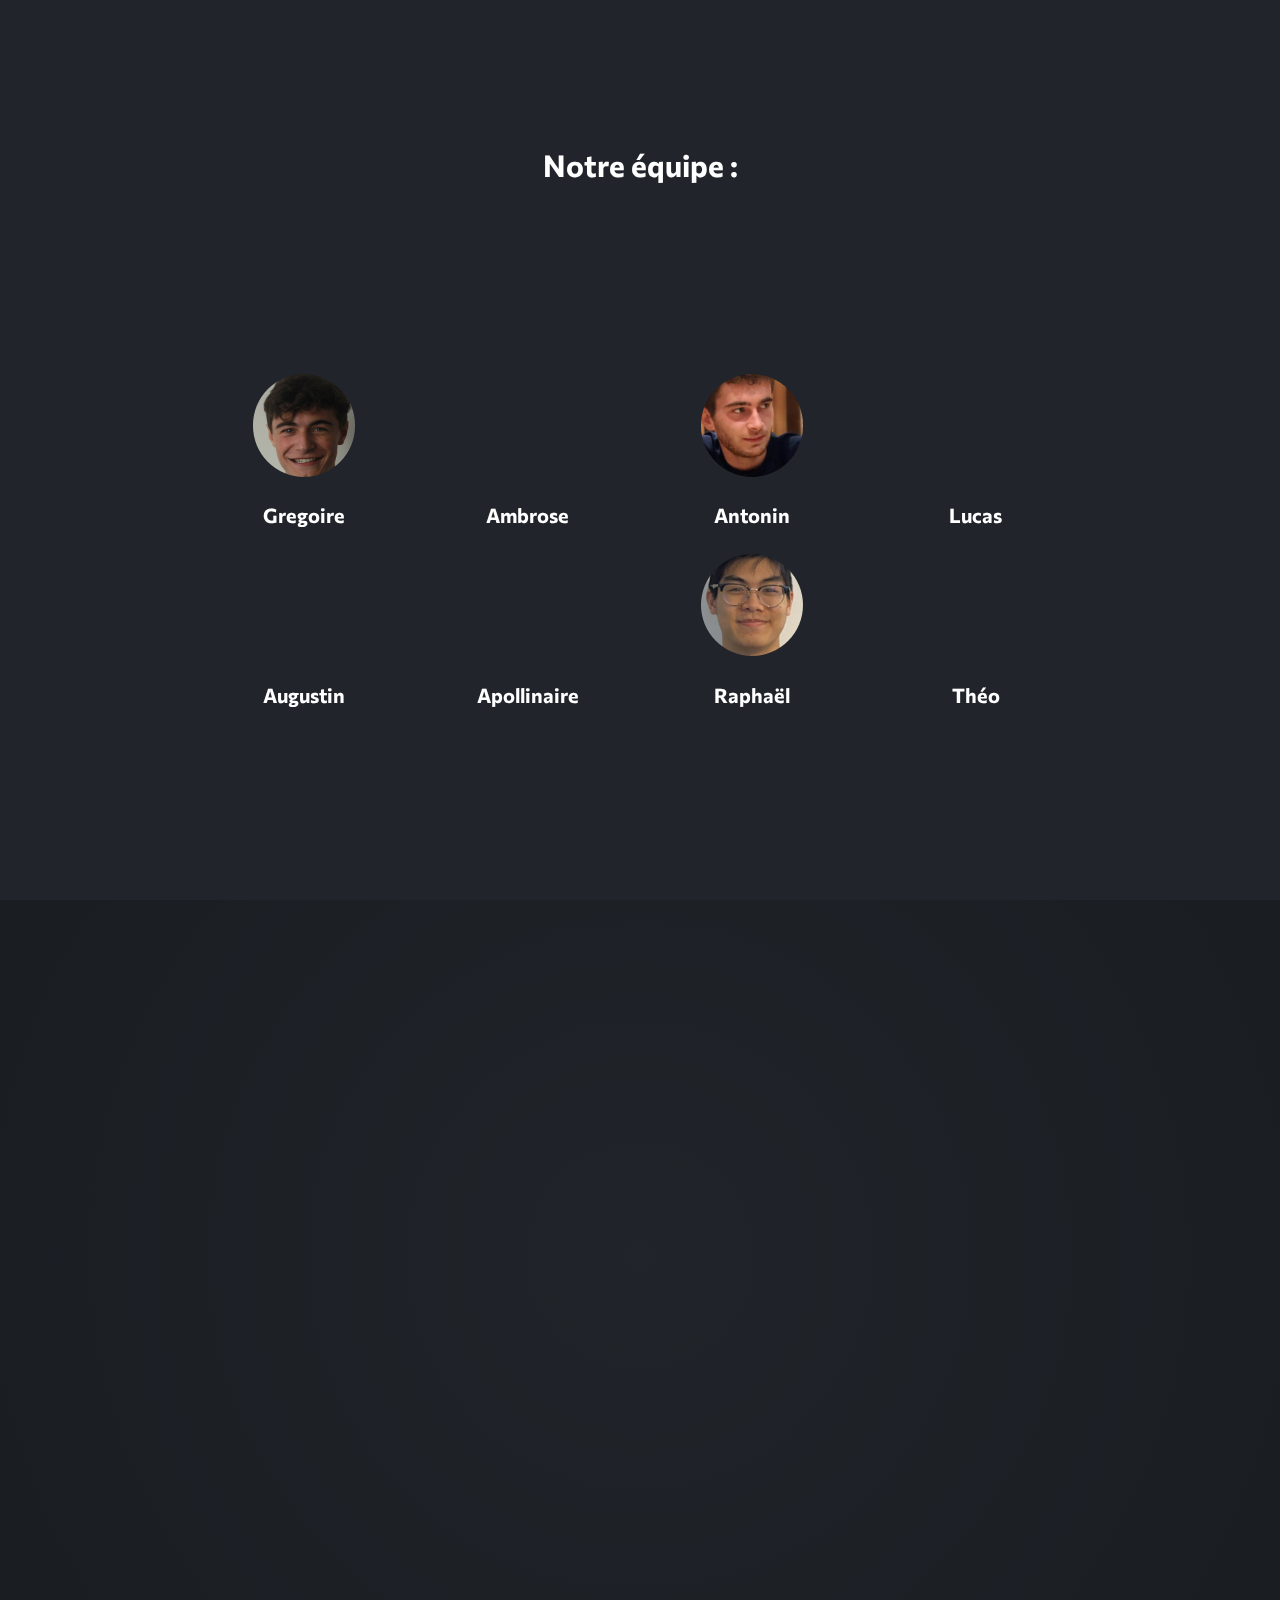
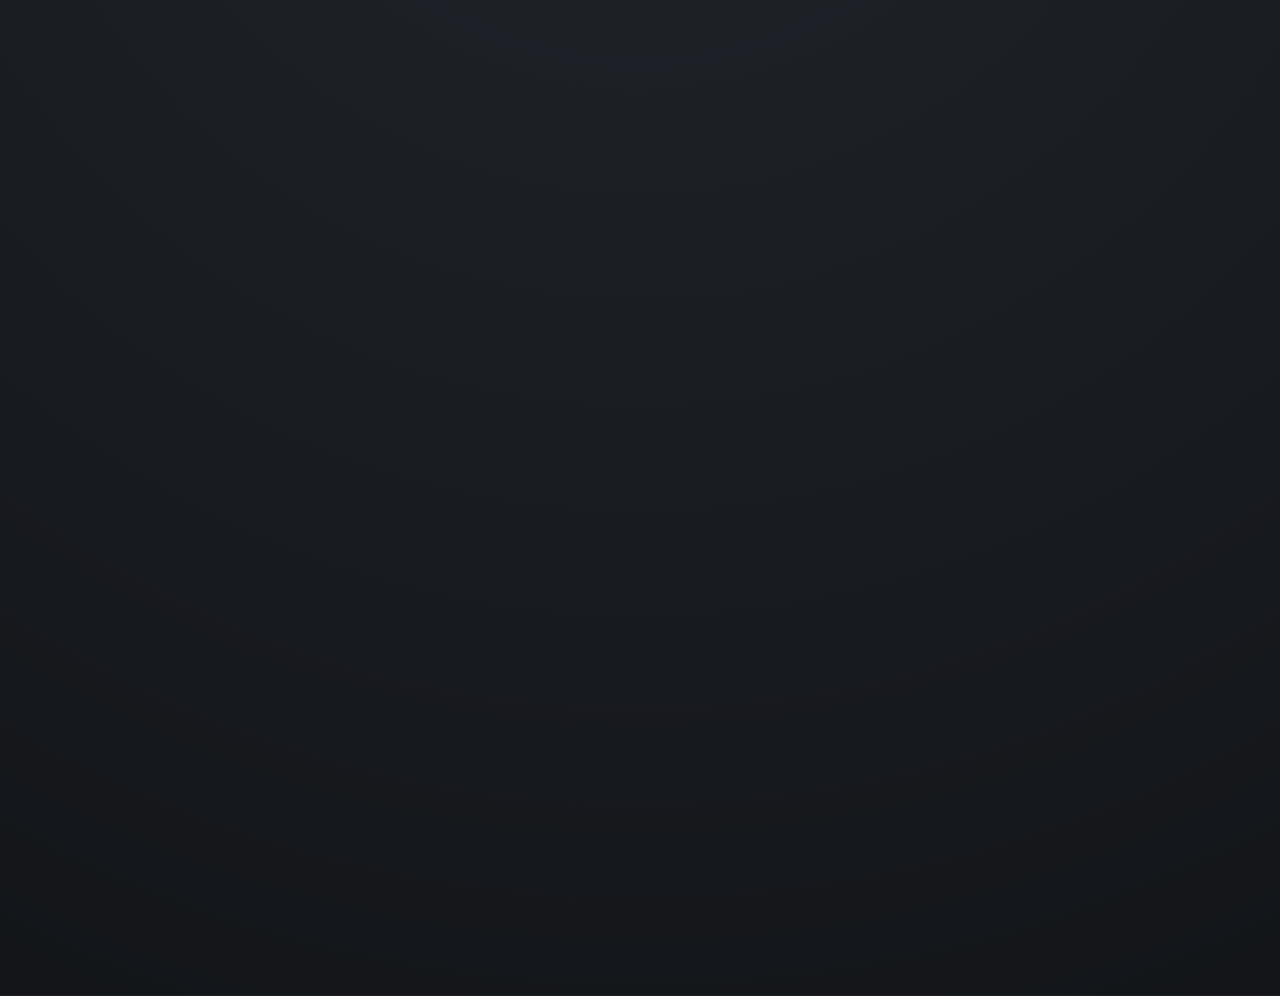
==== pages/slides.html @ ee3378b4 "minor update" ====
<!DOCTYPE html>
<html lang="en">
<head>
    <meta charset="UTF-8">
    <meta name="viewport" content="width=device-width, initial-scale=1.0">
    <link rel="stylesheet" href="../css/main.css">
    <link href="https://fonts.googleapis.com/css2?family=Commissioner&family=Open+Sans&display=swap" rel="stylesheet">
    <title>Présentation groupe 9</title>
</head>
<body>
    <div class="container">
        <div class="pivot">

            <div class="page-1 page">
                <h2 class="ourTeam mainTitle">Notre équipe :</h2>
                <div class="presentation-section">


                    <div class="team">
                        <div class="circle-container gregoire">
                            <img src="../images/gregoire.jpg" alt="">
                        </div>
                        <h4 class="name">Gregoire</h4>
                    </div>


                    <div class="team">
                        <div class="circle-container ambrose">
                            <img src="https://cdn.discordapp.com/attachments/763368164721426433/765120550992609300/Ambrose.png" alt="">
                        </div>
                        <h4 class="name">Ambrose</h4>
                    </div>


                    <div class="team">
                        <div class="circle-container antonin">
                            <img src="../images/antonin.jpg" alt="">
                        </div>
                        <h4 class="name">Antonin</h4>
                    </div>


                    <div class="team">
                        <div class="circle-container lucas">
                            <img src="https://cdn.discordapp.com/attachments/763355005251747871/764821190027771914/IMG_20201011_140458__01.jpg" alt="">
                        </div>
                        <h4 class="name">Lucas</h4>
                    </div>


                    <div class="team">
                        <div class="circle-container augustin">
                            <img src="https://cdn.discordapp.com/attachments/763368164721426433/764600648892678194/Augustin.jpg" alt="">
                        </div>
                        <h4 class="name">Augustin</h4>
                    </div>


                    <div class="team">
                        <div class="circle-container apo">
                            <img src="https://cdn.discordapp.com/attachments/763368164721426433/765120447422660618/apo.jpg" alt="">
                        </div>
                        <h4 class="name">Apollinaire</h4>
                    </div>


                    <div class="team">
                        <div class="circle-container raphael">
                            <img src="../images/raphael.jpg" alt="">
                        </div>
                        <h4 class="name">Raphaël</h4>
                    </div>

                    <div class="team">
                        <div class="circle-container theo">
                            <img src="https://cdn.discordapp.com/attachments/763368164721426433/765120521691856909/Theo.jpg" alt="">
                        </div>
                        <h4 class="name">Théo</h4>
                    </div>
                </div>
            </div>



            <div class="page-2 page">
                <h2 class="prob mainTitle">Notre problématique : quel(s) format(s) de réunion permettrait une captation optimale de l'information ?</h2>
                <img src="https://cdn.discordapp.com/attachments/763368164721426433/765177207878189077/thinking-emoji.png" class="thinking-emoji" alt="">
            </div>

            <div class="page-3 page">
                <h2 class="seg mainTitle">La segmentation</h2>
                <div class="avatarContainer">
                    <div class="avatar1">
                        <img src="https://cdn.discordapp.com/attachments/763354064821551105/765185587488620554/avataaars.png" alt="segmentation" title="segmentation" class="segmentation">
                    </div>
                    <div class="avatar2">
                        <img src="https://cdn.discordapp.com/attachments/763354064821551105/765186108631154738/avataaars_copie.png" alt="segmentation" title="segmentation" class="segmentation">
                    </div>
                    <div class="avatar3">
                        <img src="https://cdn.discordapp.com/attachments/763354064821551105/765186930262147112/avataaars_copie_2.png" alt="segmentation" title="segmentation" class="segmentation">
                    </div>
                </div>
            </div>

            <div class="page-4 page">
                <h2 class="emp mainTitle">Ressenti utilisateur</h2>
                <div class="empathy-container">
                    <div class="hear">
                        <span>Ce que j'entends</span>
                        <p>L'obligation d'assister aux réunions, la personne peut difficilement refuser si son supérieur lui demande</p>
                    </div>
                    <div class="feel">
                        <span>Ce que je sens</span>
                        <p>De la frustration quant à la perte de temps et l'utilité de la réunion. Au-delà de ça, un échec personnel.</p>
                    </div>
                    <div class="see">
                        <span>Ce que vois</span>
                        <p>Une n-ième réunion comme les autres, beaucoup de monde, réunion trop chargée, des projets trop techniques pas compréhensibles par l'ensemble des participants</p>
                    </div>
                </div>
            </div>

            <div class="page-5 page">
                <h2 class="userFlow mainTitle">Point de frictions</h2>
                <div class="userflow-container">
                    <div class="friction-point">
                        <img src="https://cdn.discordapp.com/attachments/763368164721426433/765174855355465738/time.png" class="friction-icon" alt="">
                        <p>Perte de temps</p>
                    </div>

                    <div class="friction-point">
                        <img src="https://cdn.discordapp.com/attachments/763368164721426433/765174850502918164/calendar.png" class="friction-icon" alt="">
                        <p>Manque d'ordre du jour, incompréhension du but de la réunion</p>
                    </div>

                    <div class="friction-point">
                        <img src="https://cdn.discordapp.com/attachments/763368164721426433/765174863488352276/team.png" class="friction-icon" alt="">
                        <p>Trop de réunions</p>
                    </div>
                </div>
            </div>

            <div class="page-6 page">
                <h2 class="solution maintTitle">Solutions !</h2>
                <div class="solutions-container">
                    <div class="team-building solutions-given">
                        <img src="../images/team-building.png" class="solution-icon" alt="">
                        <p> Un nouveau format de réunion </p>
                    </div>

                    <div class="time-keeper solutions-given">
                        <img src="../images/clock.png" class="solution-icon" alt="">
                        <p>Gardien du temps </p>
                    </div>

                    <div class="document solutions-given">
                        <img src="https://cdn.discordapp.com/attachments/763354064821551105/765196320897105950/makefg.png" class="solution-icon" alt="">
                        <p>Sondages </p>
                    </div>
                </div>
            </div>

            <div class="page-7 page">
                <h2 class="conclusion mainTitle">Un nouveau format</h2>
                <div class="new-format-container">
                    <div class="responsability new-format">
                        <img src="https://cdn.discordapp.com/attachments/763368164721426433/765178050894888960/responsability.png" class="conclusion-icon" alt="">
                        <p>Responsabilité partagée</p>
                    </div>
    
                    <div class="icebreaker new-format">
                        <img src="https://cdn.discordapp.com/attachments/763368164721426433/765178934299983882/icebreaker.png" class="conclusion-icon" alt="">
                        <p>Brise-glace</p>
                    </div>
    
                    <div class="template new-format">
                        <img src="https://cdn.discordapp.com/attachments/763368164721426433/765178933044969522/tempalte.png" class="conclusion-icon" alt="">
                        <p>Template</p>
                    </div>
                </div>
            </div>

            <div class="page-8 page">
                <h2 class="thanks mainTitle">Remerciements & Conclusion</h2>
                <div class="thanks-container">
                    <div class="thanks-element">
                        <img src="https://cdn.discordapp.com/attachments/763354064821551105/765199539786874880/test.png" class="thanks-icon" alt="">
                    </div>
                    <span class="x-icone thanks-element">X</span>
                    <div class= "thanks-element">

                        <img src="https://cdn.discordapp.com/attachments/763368164721426433/765121352923217930/ACOSS.png" class="thanks-icon" alt="">
                    </div>
                </div>
            </div>

        </div>
        <div class="background"></div>
    </div>
    <script src="../js/script.js"></script>
</body>
</html>
---- css/main.css ----
.container{
    position: absolute;
    top: 50%;
    left: 50%;
    perspective: 2200px;
}

html{
    overflow: hidden;
    font-family: 'Commissioner', sans-serif;
}

.container *{
    transform-style: preserve-3d;
}

.container .page{
    display: flex;
    position: absolute;
    flex-direction: column;
    justify-content: space-evenly;
    align-items: center;
    top: -50vh;
    left: -50vw;
    width: 100vw;
    height: 100vh;
    color:  #ffffff;
    background: #21252B;
    transition: 0.5s ease-in-out all;
}

.mainTitle{
    display: block;
    width: 100%;
    text-align: center;
    font-size: 30px;
}

.page-1{
    transform: rotateY(0deg) translateZ(2400px) ;
}

.page-2{
    transform: rotateY(45deg) translateZ(2400px);
}

.page-3{
    transform: rotateY(90deg) translateZ(2400px);
}

.page-4{
    transform: rotateY(135deg) translateZ(2400px);
}

.page-5{
    transform: rotateY(180deg) translateZ(2400px);
}

.page-6{
    transform: rotateY(225deg) translateZ(2400px);
}

.page-7{
    transform: rotateY(270deg) translateZ(2400px);
}

.page-8{
    transform: rotateY(315deg) translateZ(2400px);
}


.pivot{
    transform-origin: 0 0 -3600px;
    transform: rotateY(0deg) translateZ(-3600px);
    transition: 0.5s ease-in-out all;
}

.background
{
    position: absolute;
    transform: translateZ(-6000px) translateX(-5000px) translateY(-2000px);
    width: 10000px;
    height: 10000px;
    background: rgb(33,37,43);
    background: radial-gradient(circle, rgba(33,37,43,1) 0%, rgba(15,17,20,1) 100%);
    z-index: -5;
}




/**** SLIDES SECTION**/
/*Page 1,2*/



.page-1{
    display: flex;
    flex-direction:column;
    justify-content: space-evenly;
    align-items: center;
}

.presentation-section{
    display: flex;
    flex-wrap: wrap;
    justify-content: space-around;
    width: 70%;
    margin: 5vh 0;
}

.circle-container{
    width: 8vw;
    height: 8vw;
    border-radius: 50%;
    overflow: hidden;
    display: flex;
    justify-content: center;
    align-items: center;
}
.team{
    display: flex;
    align-items: center;
    flex-direction: column;
    margin: 0 4vw;
}

.team img{
    width: 200px;
}

.team h4{
    font-size: 20px;
    
}

.apo{
    align-items: flex-start;
}



.gregoire{
    align-items: flex-start;
}

.gregoire img{
    width: 350px;
}
.augustin img{
    width: 150px;
}

.theo img{
    width: 250px;
}

.thinking-emoji{
    width: 200px;
}

.segmentation{
    width: 200px;
}

.avatarContainer{
    display:flex;
    margin-bottom:100px;
    justify-content: space-around;

}
.userflow-container{
    display: flex;
    align-items: flex-start;
    justify-content: space-around;
    width: 80%;
    text-align: center;
    font-size: 22px;
}


.friction-point{
    display: flex;
    flex-direction: column;
    justify-content: center;
    align-items: center;
    width: 20%;
}

.friction-icon{
    height: 150px;
}
.solutions-container{
    display: flex;
    width: 80%;
    justify-content: space-around;
    text-align: center;
    font-size: 22px;
}

.solutions-given{
    width: 30%;
}

.solution-icon{
    height: 200px;
}

.rigor{
    width: 400px;
}

.thanks-container{
    width: 80%;
    display: flex;
    justify-content: space-evenly;
}
.x-icone{
    font-size: 120px;
    font-weight: 700;
    color: #ff0756;
    text-align: center;
}

.thanks-element{
    display: flex;
    justify-content: center;
    align-items: center;
    width: 30%;
}

.thanks-icon{
    width: 500px;
}

.empathy-container{
    display: flex;   
    width: 80%;
    justify-content: space-evenly;
    text-align: center;
}

.empathy-container span{
    font-size: 40px;
    font-weight: 700;
    color: #ff0756;
}

.hear{
    display: flex;
    flex-direction: column;
    width: 15%;
}

.feel{
    display: flex;
    flex-direction: column;
    width: 15%;
}

.see{
    display: flex;
    flex-direction: column;
    width: 15%;
}

.conclusion-icon{
    height: 200px;
}

.new-format-container{
    display: flex;
    width: 80%;
    justify-content: space-evenly;
    align-items: flex-start;
    text-align: center;
    font-size: 22px;
}

.new-format{
    display: flex;
    width: 20%;
    flex-direction: column;
    justify-content: flex-start;
    align-items: center;
    
}
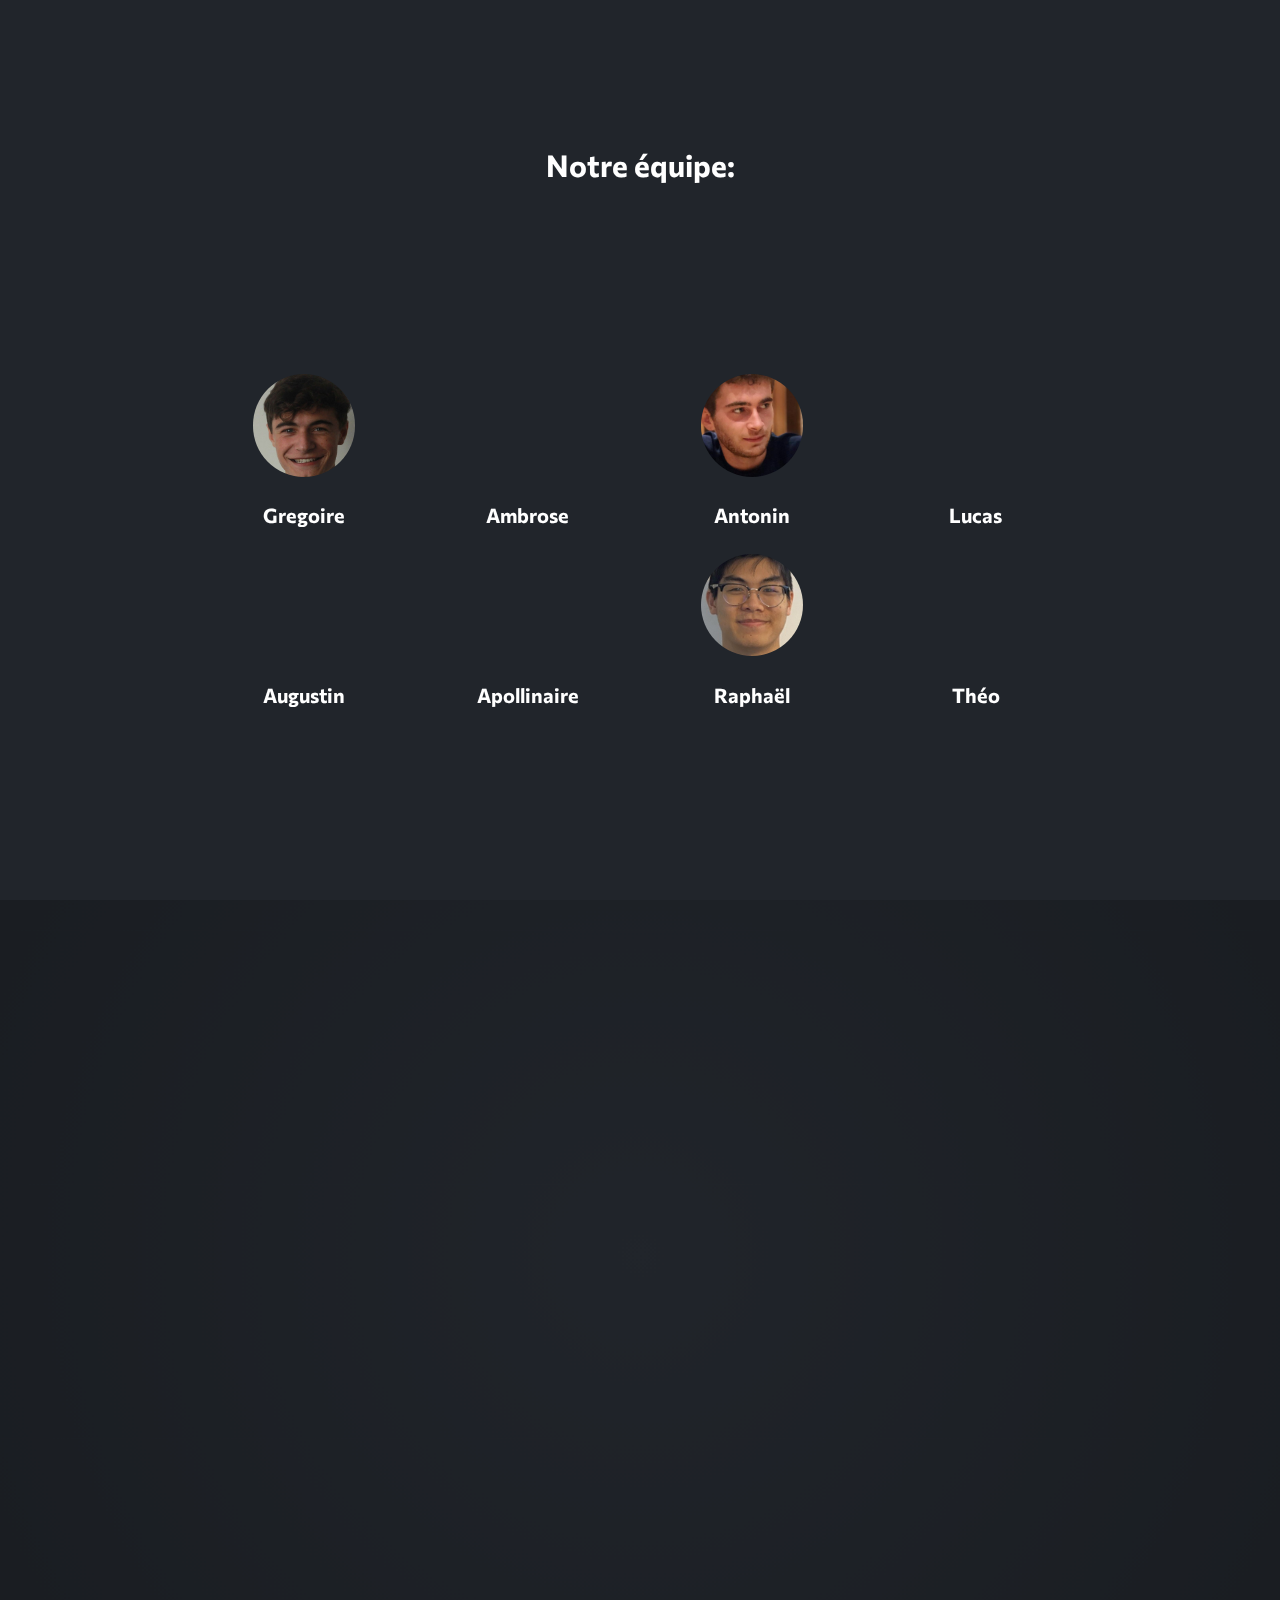
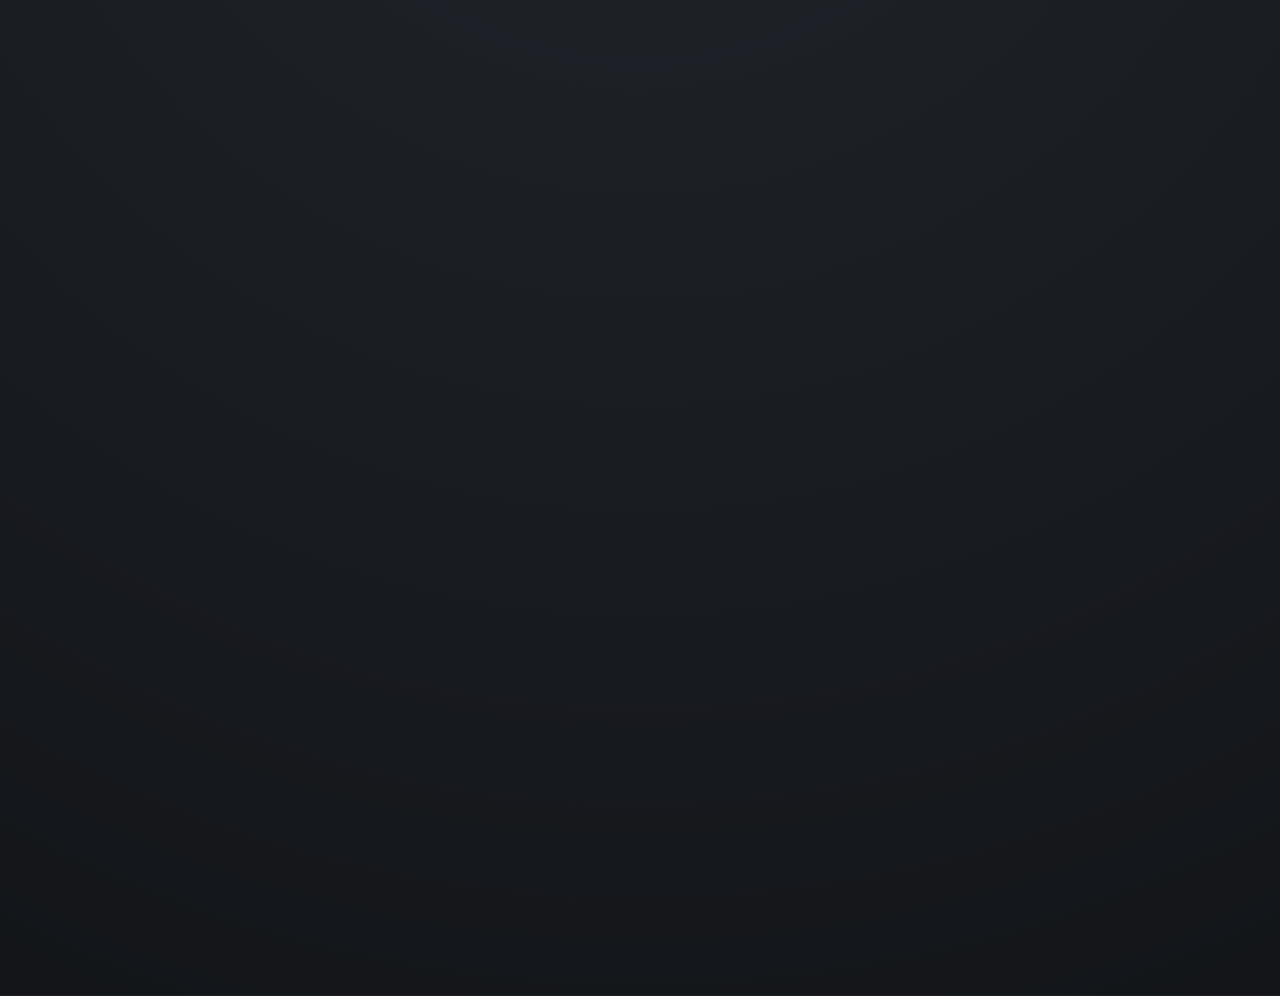
==== commit f7608081: "." ====
--- a/pages/slides.html
+++ b/pages/slides.html
@@ -12,7 +12,7 @@
         <div class="pivot">
 
             <div class="page-1 page">
-                <h2 class="ourTeam mainTitle">Notre équipe :</h2>
+                <h2 class="ourTeam mainTitle">Notre équipe:</h2>
                 <div class="presentation-section">
 
 
@@ -83,7 +83,7 @@
 
 
             <div class="page-2 page">
-                <h2 class="prob mainTitle">Notre problématique : quel(s) format(s) de réunion permettrait une captation optimale de l'information ?</h2>
+                <h2 class="prob mainTitle">Notre problématique : quel format de réunion permettrait une captation optimale de l'information ?</h2>
                 <img src="https://cdn.discordapp.com/attachments/763368164721426433/765177207878189077/thinking-emoji.png" class="thinking-emoji" alt="">
             </div>
 
@@ -121,7 +121,7 @@
             </div>
 
             <div class="page-5 page">
-                <h2 class="userFlow mainTitle">Point de frictions</h2>
+                <h2 class="userFlow mainTitle">Point de friction</h2>
                 <div class="userflow-container">
                     <div class="friction-point">
                         <img src="https://cdn.discordapp.com/attachments/763368164721426433/765174855355465738/time.png" class="friction-icon" alt="">
@@ -170,7 +170,7 @@
     
                     <div class="icebreaker new-format">
                         <img src="https://cdn.discordapp.com/attachments/763368164721426433/765178934299983882/icebreaker.png" class="conclusion-icon" alt="">
-                        <p>Brise-glace</p>
+                        <p>brise glace</p>
                     </div>
     
                     <div class="template new-format">
@@ -191,6 +191,20 @@
 
                         <img src="https://cdn.discordapp.com/attachments/763368164721426433/765121352923217930/ACOSS.png" class="thanks-icon" alt="">
                     </div>
+                </div>
+            </div>
+
+            <div class="page-9 page">
+                <h2 class="prototype mainTitle">Prototype</h2>
+                <div class="prototype-container">
+                    <img src="https://images-ext-1.discordapp.net/external/1ApnTta_dCoA5WbGKlHzMXJ-p5V7aGS-dsgn4pI3wak/https/support.content.office.net/fr-fr/media/82cd5a40-7bf5-4ad5-86a8-d2ab4166a920.png?width=612&height=675" alt="">
+                </div>
+            </div>
+
+            <div class="page-10 page">
+                <h2 class="road-map mainTitle">Road Map</h2>
+                <div class="road-map-container">
+                        <img src="https://cdn.discordapp.com/attachments/763368164721426433/765987701945270312/Capture.PNG" alt="">
                 </div>
             </div>
 
--- a/css/main.css
+++ b/css/main.css
@@ -37,35 +37,43 @@
 }
 
 .page-1{
-    transform: rotateY(0deg) translateZ(2400px) ;
+    transform: rotateY(0deg) translateZ(3200px) ;
 }
 
 .page-2{
-    transform: rotateY(45deg) translateZ(2400px);
+    transform: rotateY(36deg) translateZ(3200px);
 }
 
 .page-3{
-    transform: rotateY(90deg) translateZ(2400px);
+    transform: rotateY(72deg) translateZ(3200px);
 }
 
 .page-4{
-    transform: rotateY(135deg) translateZ(2400px);
+    transform: rotateY(108deg) translateZ(3200px);
 }
 
 .page-5{
-    transform: rotateY(180deg) translateZ(2400px);
+    transform: rotateY(144deg) translateZ(3200px);
 }
 
 .page-6{
-    transform: rotateY(225deg) translateZ(2400px);
+    transform: rotateY(180deg) translateZ(3200px);
 }
 
 .page-7{
-    transform: rotateY(270deg) translateZ(2400px);
+    transform: rotateY(216deg) translateZ(3200px);
 }
 
 .page-8{
-    transform: rotateY(315deg) translateZ(2400px);
+    transform: rotateY(252deg) translateZ(3200px);
+}
+
+.page-9{
+    transform: rotateY(288deg) translateZ(3200px);
+}
+
+.page-10{
+    transform: rotateY(324deg) translateZ(3200px);
 }
 
 
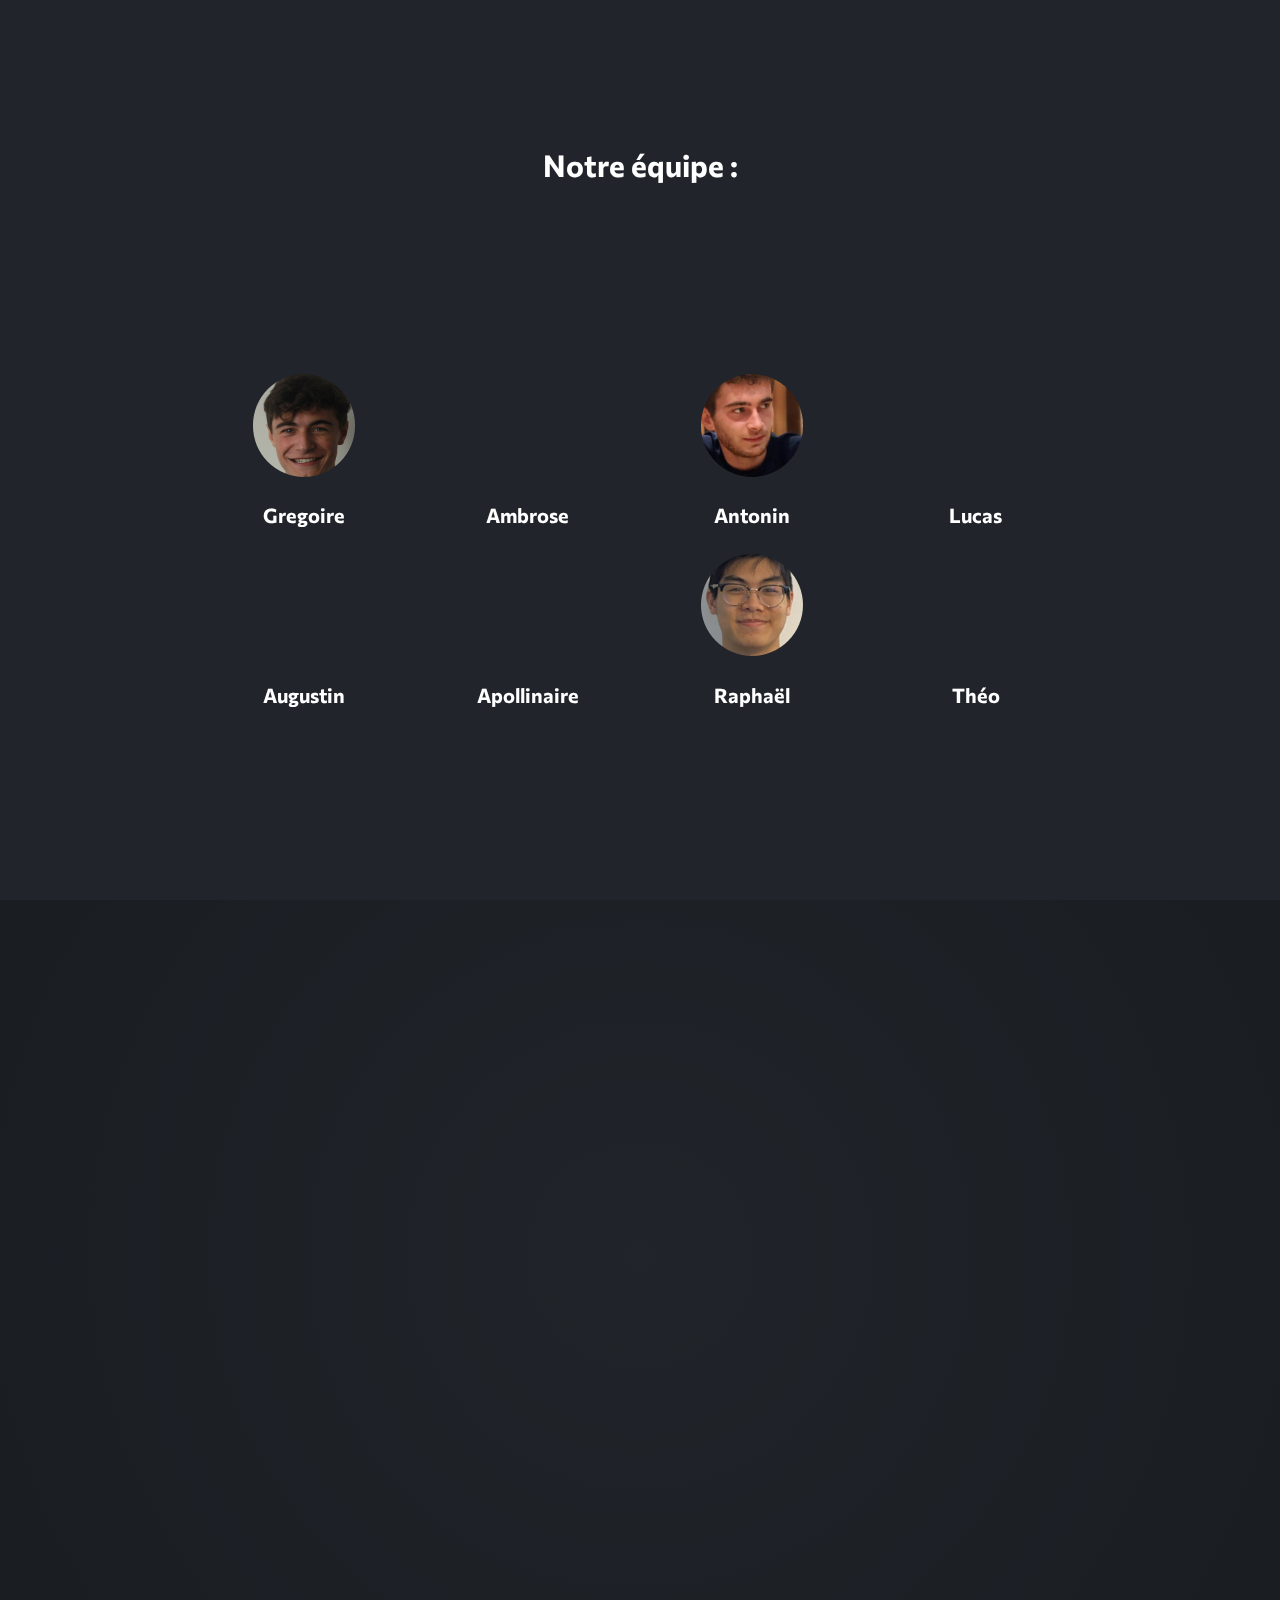
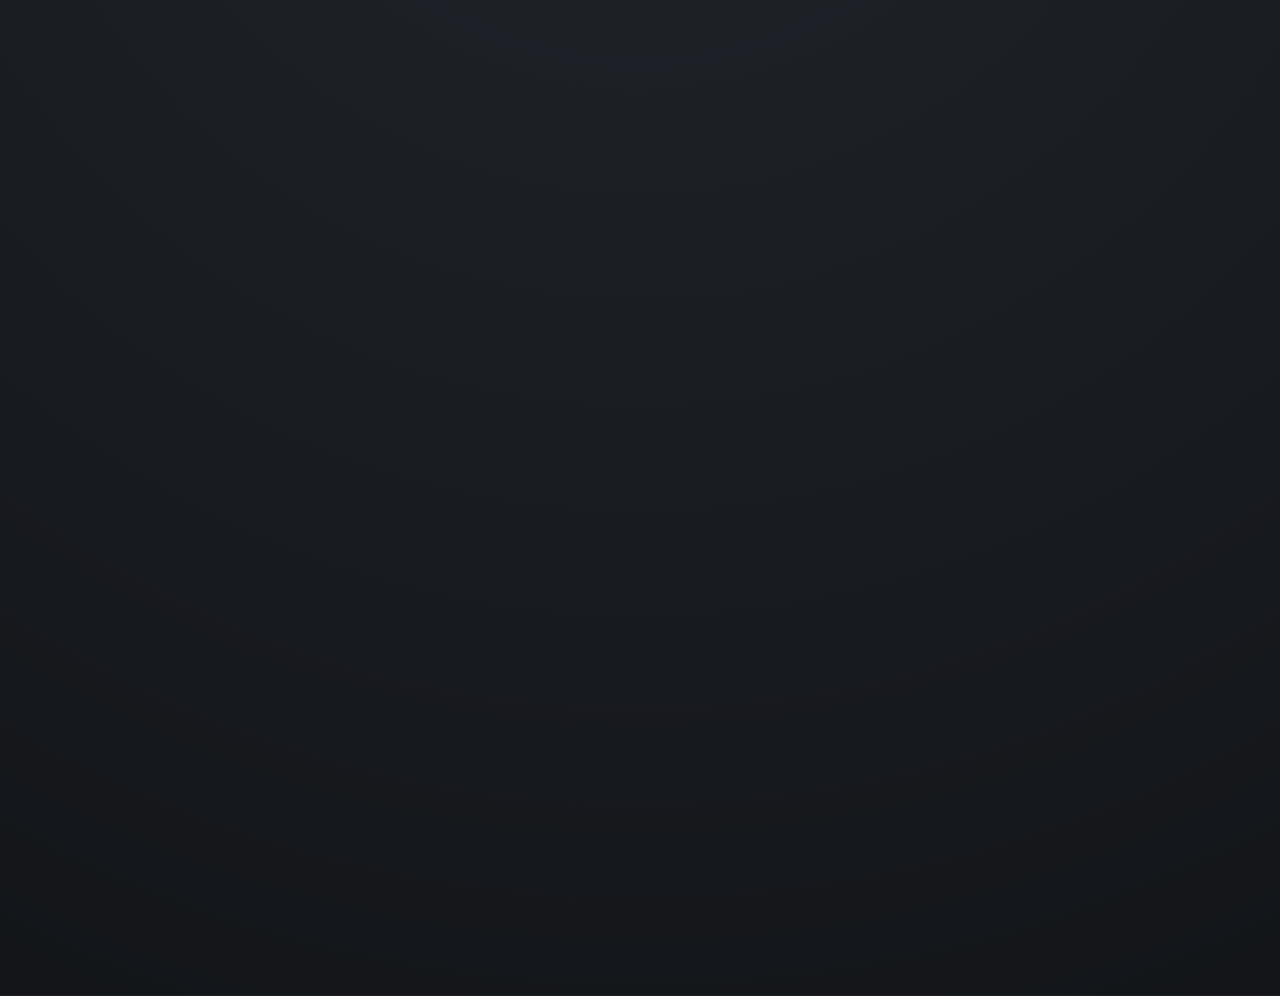
==== commit 67902592: "Merge branch 'master' of https://github.com/AugustinVincent/ACOSS-Presentation" ====
--- a/pages/slides.html
+++ b/pages/slides.html
@@ -12,7 +12,7 @@
         <div class="pivot">
 
             <div class="page-1 page">
-                <h2 class="ourTeam mainTitle">Notre équipe:</h2>
+                <h2 class="ourTeam mainTitle">Notre équipe :</h2>
                 <div class="presentation-section">
 
 
@@ -83,7 +83,7 @@
 
 
             <div class="page-2 page">
-                <h2 class="prob mainTitle">Notre problématique : quel format de réunion permettrait une captation optimale de l'information ?</h2>
+                <h2 class="prob mainTitle">Notre problématique : quel(s) format(s) de réunion permettrait une captation optimale de l'information ?</h2>
                 <img src="https://cdn.discordapp.com/attachments/763368164721426433/765177207878189077/thinking-emoji.png" class="thinking-emoji" alt="">
             </div>
 
@@ -121,7 +121,7 @@
             </div>
 
             <div class="page-5 page">
-                <h2 class="userFlow mainTitle">Point de friction</h2>
+                <h2 class="userFlow mainTitle">Point de frictions</h2>
                 <div class="userflow-container">
                     <div class="friction-point">
                         <img src="https://cdn.discordapp.com/attachments/763368164721426433/765174855355465738/time.png" class="friction-icon" alt="">
@@ -170,7 +170,7 @@
     
                     <div class="icebreaker new-format">
                         <img src="https://cdn.discordapp.com/attachments/763368164721426433/765178934299983882/icebreaker.png" class="conclusion-icon" alt="">
-                        <p>brise glace</p>
+                        <p>Brise-glace</p>
                     </div>
     
                     <div class="template new-format">
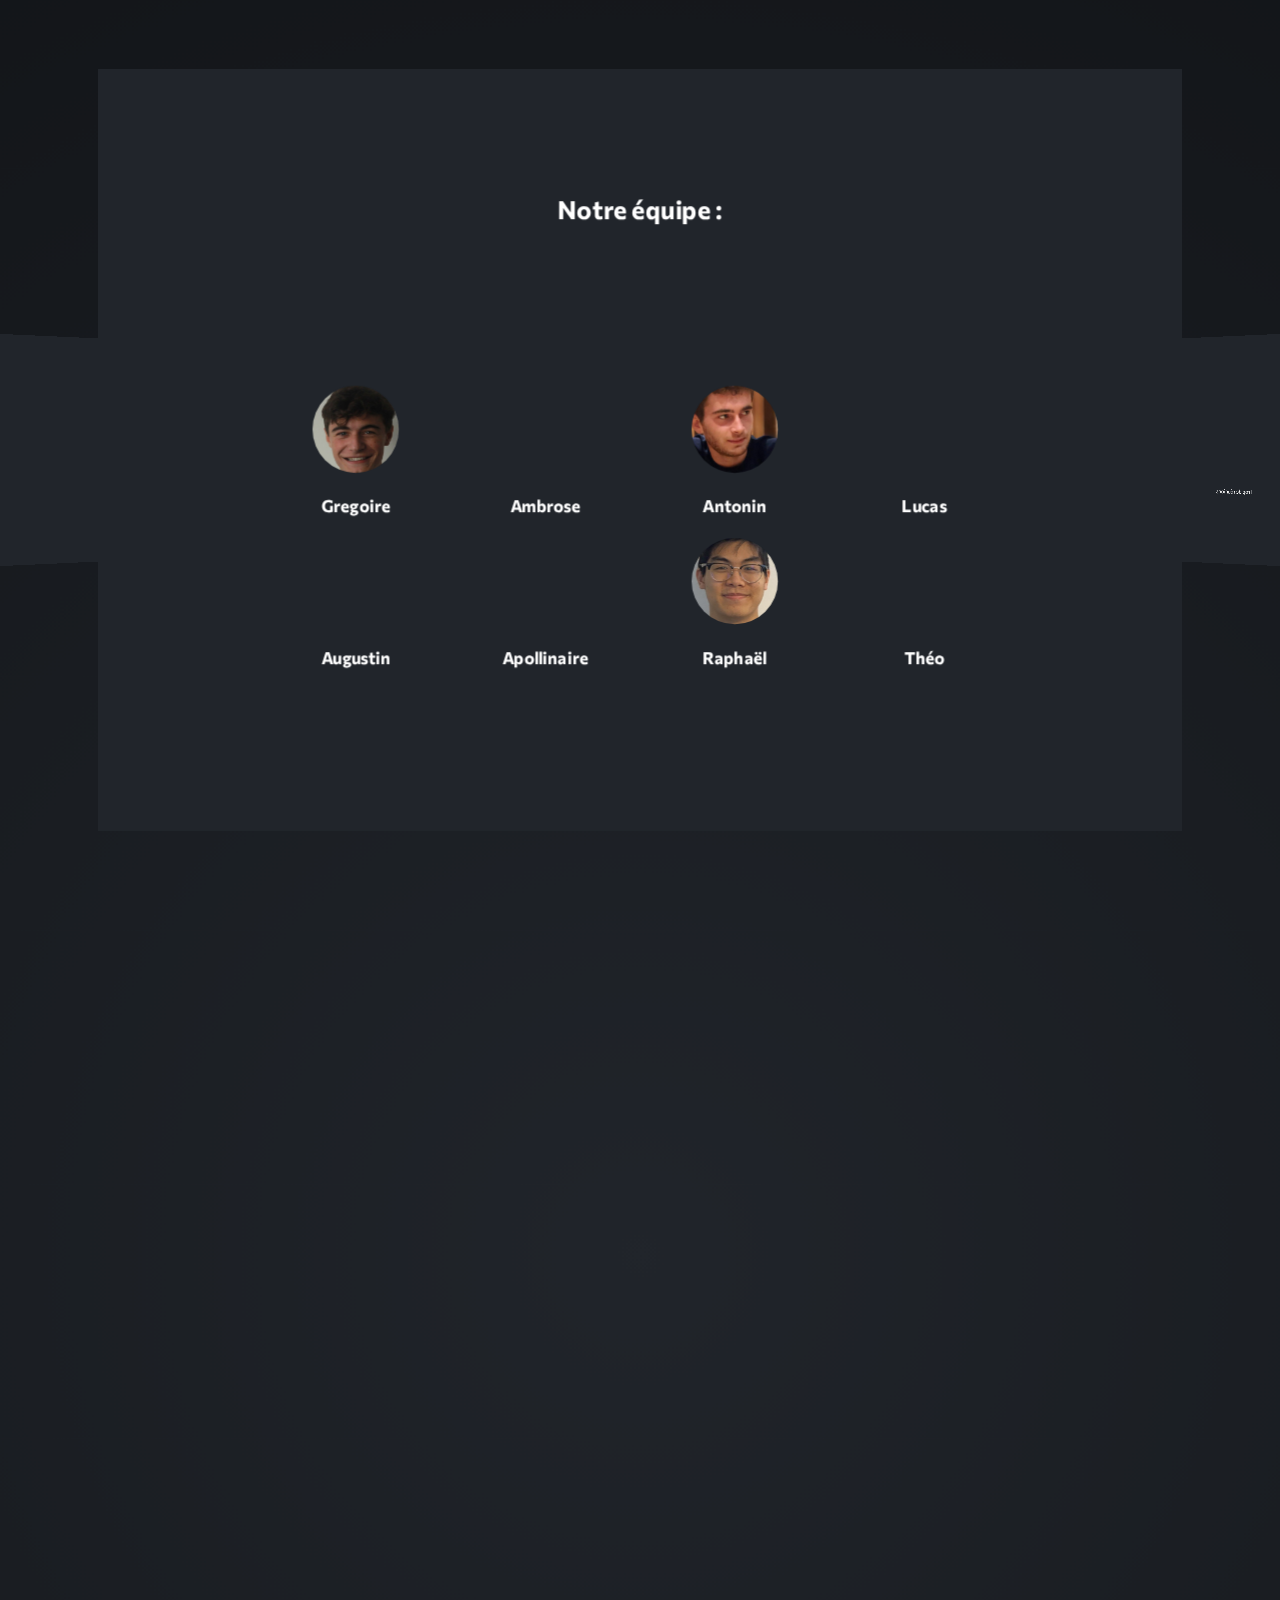
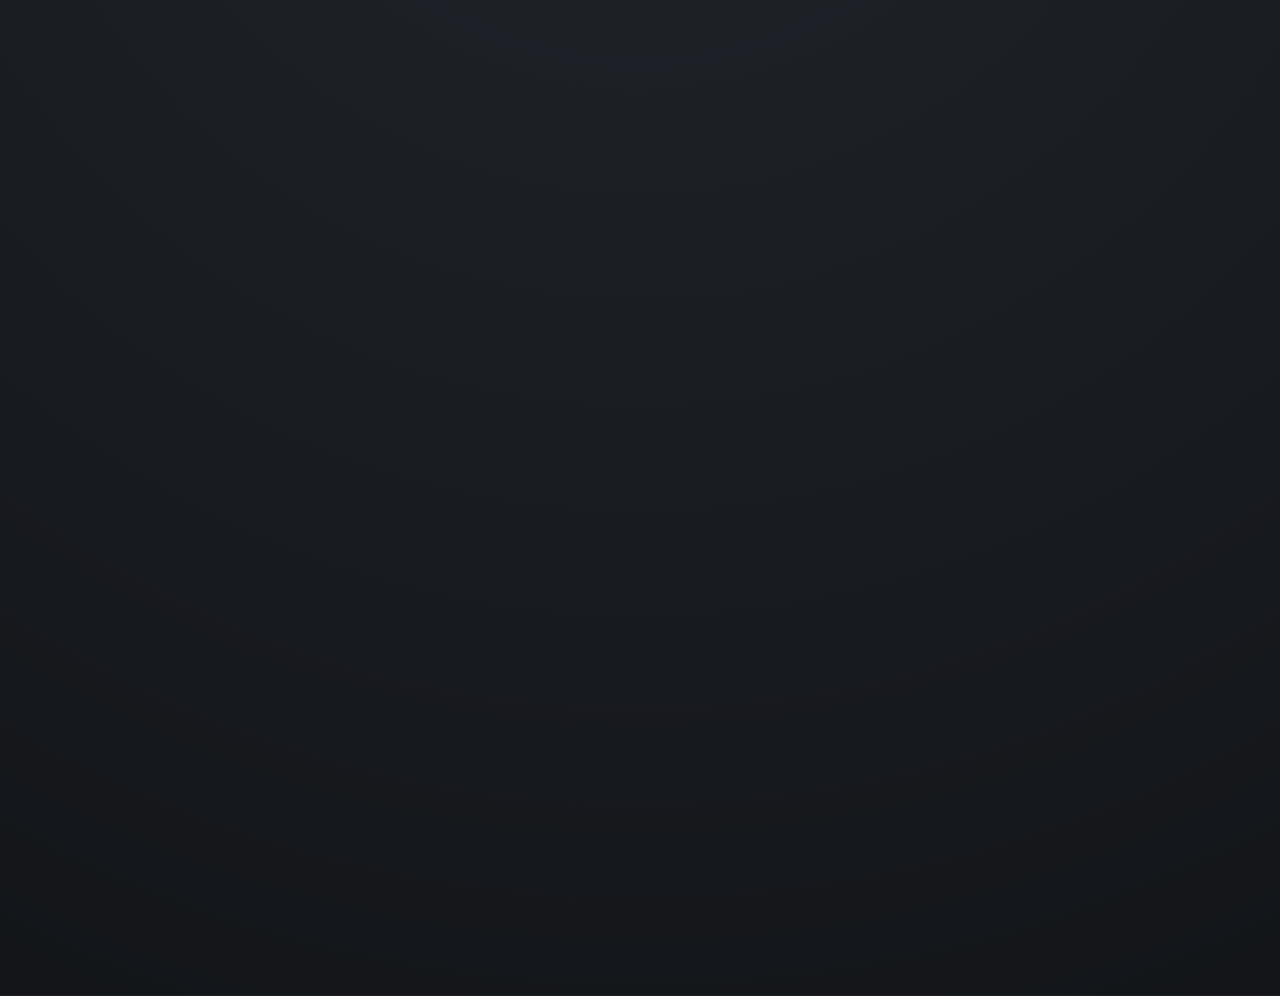
==== commit 4ad2f3ba: "." ====
--- a/pages/slides.html
+++ b/pages/slides.html
@@ -84,7 +84,17 @@
 
             <div class="page-2 page">
                 <h2 class="prob mainTitle">Notre problématique : quel(s) format(s) de réunion permettrait une captation optimale de l'information ?</h2>
-                <img src="https://cdn.discordapp.com/attachments/763368164721426433/765177207878189077/thinking-emoji.png" class="thinking-emoji" alt="">
+                <div class="prob-container">
+                    <div class="prob-data">
+                        <h5>84%</h5>
+                        <span>des cadres estiment passer trop de temps en réunion</span>
+                    </div>
+                    <img src="https://cdn.discordapp.com/attachments/763368164721426433/765177207878189077/thinking-emoji.png" class="thinking-emoji" alt="">
+                    <div class="prob-data">
+                        <h5>52 minutes</h5>
+                        <span>c'est l'attention maximum des adultes</span>
+                    </div>
+                </div>
             </div>
 
             <div class="page-3 page">
@@ -181,6 +191,29 @@
             </div>
 
             <div class="page-8 page">
+                <h2 class="prototype mainTitle">Prototype</h2>
+                <div class="prototype-container">
+                    <img src="https://cdn.discordapp.com/attachments/763368164721426433/765987701945270312/Capture.PNG" alt="">
+                </div>
+            </div>
+
+            <div class="page-9 page">
+                <h2 class="zoom mainTitle">Zoom</h2>
+                <div class="zoom-container">
+                    <img src="https://cdn.discordapp.com/attachments/763368164721426433/766206252085674014/Capture3.PNG" alt="">
+                    <img src="https://cdn.discordapp.com/attachments/763368164721426433/766206255710208010/Capture1.PNG" alt="">
+                    <img src="https://cdn.discordapp.com/attachments/763368164721426433/766206254259109898/capture2.PNG" alt="">
+                </div>
+            </div>
+
+            <div class="page-10 page">
+                <h2 class="road-map mainTitle">Road Map</h2>
+                <div class="road-map-container">
+                        <img src="https://media.discordapp.net/attachments/763368164721426433/765985695965511720/Capture.PNG" alt="">
+                </div>
+            </div>
+
+            <div class="page-11 page">
                 <h2 class="thanks mainTitle">Remerciements & Conclusion</h2>
                 <div class="thanks-container">
                     <div class="thanks-element">
@@ -194,19 +227,6 @@
                 </div>
             </div>
 
-            <div class="page-9 page">
-                <h2 class="prototype mainTitle">Prototype</h2>
-                <div class="prototype-container">
-                    <img src="https://images-ext-1.discordapp.net/external/1ApnTta_dCoA5WbGKlHzMXJ-p5V7aGS-dsgn4pI3wak/https/support.content.office.net/fr-fr/media/82cd5a40-7bf5-4ad5-86a8-d2ab4166a920.png?width=612&height=675" alt="">
-                </div>
-            </div>
-
-            <div class="page-10 page">
-                <h2 class="road-map mainTitle">Road Map</h2>
-                <div class="road-map-container">
-                        <img src="https://cdn.discordapp.com/attachments/763368164721426433/765987701945270312/Capture.PNG" alt="">
-                </div>
-            </div>
 
         </div>
         <div class="background"></div>
--- a/css/main.css
+++ b/css/main.css
@@ -37,49 +37,53 @@
 }
 
 .page-1{
-    transform: rotateY(0deg) translateZ(3200px) ;
+    transform: rotateY(calc(360/11 * 0deg)) translateZ(3400px) ;
 }
 
 .page-2{
-    transform: rotateY(36deg) translateZ(3200px);
+    transform: rotateY(calc(360/11 * 1deg)) translateZ(3400px);
 }
 
 .page-3{
-    transform: rotateY(72deg) translateZ(3200px);
+    transform: rotateY(calc(360/11 * 2deg)) translateZ(3400px);
 }
 
 .page-4{
-    transform: rotateY(108deg) translateZ(3200px);
+    transform: rotateY(calc(360/11 * 3deg)) translateZ(3400px);
 }
 
 .page-5{
-    transform: rotateY(144deg) translateZ(3200px);
+    transform: rotateY(calc(360/11 * 4deg)) translateZ(3400px);
 }
 
 .page-6{
-    transform: rotateY(180deg) translateZ(3200px);
+    transform: rotateY(calc(360/11 * 5deg)) translateZ(3400px);
 }
 
 .page-7{
-    transform: rotateY(216deg) translateZ(3200px);
+    transform: rotateY(calc(360/11 * 6deg)) translateZ(3400px);
 }
 
 .page-8{
-    transform: rotateY(252deg) translateZ(3200px);
+    transform: rotateY(calc(360/11 * 7deg)) translateZ(3400px);
 }
 
 .page-9{
-    transform: rotateY(288deg) translateZ(3200px);
+    transform: rotateY(calc(360/11 * 8deg)) translateZ(3400px);
 }
 
 .page-10{
-    transform: rotateY(324deg) translateZ(3200px);
+    transform: rotateY(calc(360/11 * 9deg)) translateZ(3400px);
+}
+
+.page-11{
+    transform: rotateY(calc(360/11 * 10deg)) translateZ(3400px);
 }
 
 
 .pivot{
-    transform-origin: 0 0 -3600px;
-    transform: rotateY(0deg) translateZ(-3600px);
+    transform-origin: 0 0 -4000px;
+    transform: rotateY(0deg) translateZ(-4000px);
     transition: 0.5s ease-in-out all;
 }
 
@@ -292,4 +296,47 @@
     justify-content: flex-start;
     align-items: center;
     
+}
+
+.prototype-container img{
+    height: 75vh;
+}
+
+.prob-container{
+    display: flex;
+    justify-content: space-around;
+    align-items: center;
+    text-align: center;
+    width: 70%;
+}
+
+
+.prob-data{
+    display: flex;
+    flex-direction: column;
+    justify-content: center;
+    align-items: center;
+    width: 30%;
+}
+
+.prob-data h5{
+    font-size: 60px;
+    font-weight: 900;
+    color : #ff0756;
+    margin: 20px auto;
+}
+
+.prob-data span{
+    width: 150px;
+}
+
+.zoom-container{
+    display: flex;
+    justify-content: space-around;
+    align-items: center;
+    width: 80%;
+}
+
+.zoom-container img{
+    width: 30%;
 }